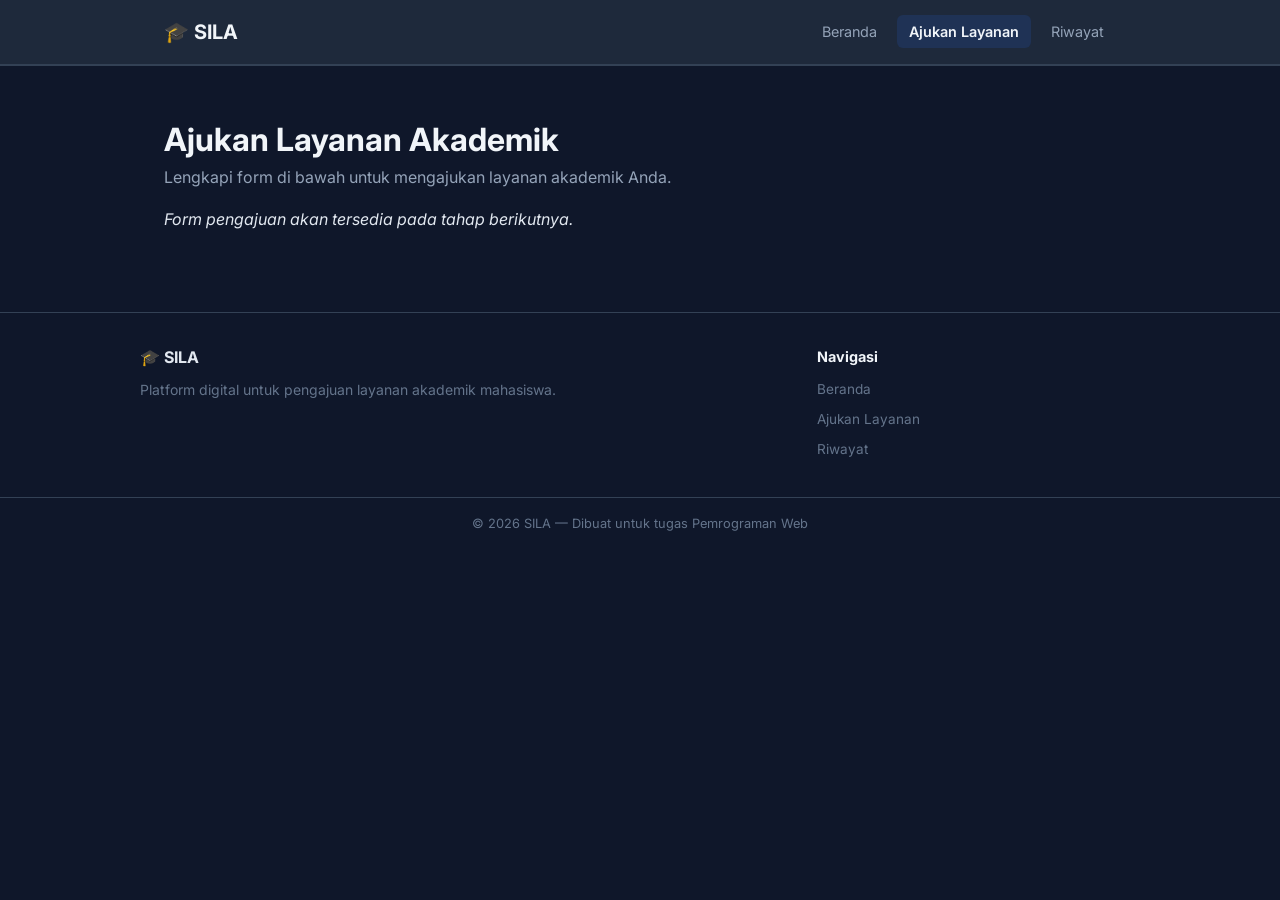
==== layanan.html @ 4f469536 "Setup Awal: Menambahkan file HTML dan CSS. M07" ====
<!DOCTYPE html>
<html lang="id">

<head>
    <meta charset="UTF-8">
    <meta name="viewport" content="width=device-width, initial-scale=1.0">
    <title>Ajukan Layanan — SILA</title>
    <link rel="preconnect" href="https://fonts.googleapis.com">
    <link rel="preconnect" href="https://fonts.gstatic.com" crossorigin>
    <link href="https://fonts.googleapis.com/css2?family=Inter:wght@400;600;700&display=swap" rel="stylesheet">
    <link rel="stylesheet" href="css/style.css">
</head>

<body>

    <!-- HEADER & NAVIGASI -->
    <header class="navbar">
        <div class="container navbar-inner">
            <a href="index.html" class="logo">🎓 SILA</a>
            <input type="checkbox" id="navToggle" class="nav-toggle">
            <label for="navToggle" class="hamburger">
                <span></span>
                <span></span>
                <span></span>
            </label>
            <nav>
                <ul class="nav-menu">
                    <li><a href="index.html">Beranda</a></li>
                    <li><a href="layanan.html" class="active">Ajukan Layanan</a></li>
                    <li><a href="riwayat.html">Riwayat</a></li>
                </ul>
            </nav>
        </div>
    </header>

    <main>
        <section class="section">
            <div class="container">
                <h1>Ajukan Layanan Akademik</h1>
                <p class="section-desc">Lengkapi form di bawah untuk mengajukan layanan akademik Anda.</p>
                <p><em>Form pengajuan akan tersedia pada tahap berikutnya.</em></p>
            </div>
        </section>
    </main>

    <!-- FOOTER -->
    <footer class="footer">
        <div class="container footer-inner">
            <div>
                <strong>🎓 SILA</strong>
                <p>Platform digital untuk pengajuan layanan akademik mahasiswa.</p>
            </div>
            <div class="footer-nav">
                <h4>Navigasi</h4>
                <ul>
                    <li><a href="index.html">Beranda</a></li>
                    <li><a href="layanan.html">Ajukan Layanan</a></li>
                    <li><a href="riwayat.html">Riwayat</a></li>
                </ul>
            </div>
        </div>
        <div class="footer-bottom">
            <div class="container">
                <p>&copy; 2026 SILA — Dibuat untuk tugas Pemrograman Web</p>
            </div>
        </div>
    </footer>

</body>

</html>
---- css/style.css ----
/* ================================
   CSS DASAR — SILA
   ================================ */

* {
    margin: 0;
    padding: 0;
    box-sizing: border-box;
}

body {
    background-color: #0f172a;
    color: #e2e8f0;
}

h1,
h2,
h3 {
    color: #f1f5f9;
}

a {
    color: #60a5fa;
    text-decoration: none;
}

a:hover {
    color: #93c5fd;
}

hr {
    border: none;
    border-top: 1px solid #334155;
}


/* ================================
   CSS LANJUTAN — SILA
   ================================ */

body {
    font-family: 'Inter', sans-serif;
    font-size: 16px;
    line-height: 1.6;
}

h1 {
    font-size: 2rem;
    font-weight: 700;
}

h2 {
    font-size: 1.5rem;
    font-weight: 700;
    margin-bottom: 8px;
}

h3 {
    font-size: 1.1rem;
    font-weight: 600;
    margin-bottom: 4px;
}

.section-desc {
    color: #94a3b8;
    margin-bottom: 16px;
}


/* ================================
   PAGE LAYOUT — SILA
   ================================ */

.container {
    max-width: 1000px;
    margin: 0 auto;
    padding: 0 24px;
}

.navbar {
    background-color: #1e293b;
    border-bottom: 1px solid #334155;
    padding: 16px 0;
}

.navbar-inner {
    display: flex;
    justify-content: space-between;
    align-items: center;
}

.logo {
    font-size: 1.25rem;
    font-weight: 700;
    color: #f1f5f9;
}

.hero {
    padding: 64px 0;
    text-align: center;
}

.hero h1 {
    font-size: 2.25rem;
    margin-bottom: 16px;
}

.hero p {
    color: #94a3b8;
    margin-bottom: 24px;
}

.hero-buttons {
    display: flex;
    justify-content: center;
    gap: 12px;
}

.btn {
    display: inline-block;
    padding: 12px 24px;
    border-radius: 8px;
    font-size: 0.9rem;
    font-weight: 600;
    transition: background-color 0.3s, color 0.3s, transform 0.2s;
}

.btn-primary {
    background-color: #2563eb;
    color: #fff;
}

.btn-primary:hover {
    background-color: #1d4ed8;
    color: #fff;
    transform: translateY(-2px);
}

.btn-outline {
    border: 1px solid #334155;
    color: #e2e8f0;
}

.btn-outline:hover {
    background-color: #1e293b;
    color: #f1f5f9;
    transform: translateY(-2px);
}

.section {
    padding: 48px 0;
    border-top: 1px solid #334155;
}

.cards-grid {
    display: grid;
    grid-template-columns: 1fr 1fr;
    gap: 16px;
    margin-top: 16px;
}

.card {
    background-color: #1e293b;
    border: 1px solid #334155;
    border-radius: 12px;
    padding: 20px;
    transition: border-color 0.3s, transform 0.2s;
}

.card:hover {
    border-color: #475569;
    transform: translateY(-2px);
}

.card p {
    color: #94a3b8;
    font-size: 0.9rem;
    margin-bottom: 8px;
}

.card-code {
    font-size: 0.75rem;
    font-weight: 600;
    color: #60a5fa;
    background-color: rgba(37, 99, 235, 0.1);
    padding: 2px 8px;
    border-radius: 4px;
}

.steps-grid {
    display: flex;
    gap: 16px;
    margin-top: 16px;
}

.step {
    flex: 1;
    text-align: center;
    background-color: #1e293b;
    border: 1px solid #334155;
    border-radius: 12px;
    padding: 24px 16px;
    transition: border-color 0.3s;
}

.step:hover {
    border-color: #475569;
}

.step-number {
    width: 40px;
    height: 40px;
    background-color: #2563eb;
    color: #fff;
    border-radius: 50%;
    display: flex;
    align-items: center;
    justify-content: center;
    font-weight: 700;
    margin: 0 auto 12px;
}

.step p {
    color: #94a3b8;
    font-size: 0.85rem;
}

.stats-grid {
    display: flex;
    gap: 16px;
}

.stat {
    flex: 1;
    text-align: center;
    background-color: #1e293b;
    border: 1px solid #334155;
    border-radius: 12px;
    padding: 24px;
}

.stat-number {
    font-size: 2rem;
    font-weight: 700;
    color: #60a5fa;
}

.stat-label {
    color: #94a3b8;
    font-size: 0.85rem;
    margin-top: 4px;
}

.footer {
    border-top: 1px solid #334155;
    margin-top: 32px;
}

.footer-inner {
    display: grid;
    grid-template-columns: 2fr 1fr;
    gap: 32px;
    padding: 32px 0;
}

.footer-inner p {
    color: #64748b;
    font-size: 0.875rem;
    margin-top: 8px;
}

.footer-inner h4 {
    color: #f1f5f9;
    margin-bottom: 8px;
    font-size: 0.9rem;
}

.footer-bottom {
    border-top: 1px solid #334155;
    padding: 16px 0;
    text-align: center;
}

.footer-bottom p {
    font-size: 0.8rem;
    color: #64748b;
}


/* ================================
   STRUKTUR NAVIGASI & MENU — SILA
   ================================ */

.nav-menu {
    list-style: none;
    display: flex;
    gap: 8px;
}

.nav-menu li a {
    color: #94a3b8;
    font-size: 0.9rem;
    padding: 8px 12px;
    border-radius: 6px;
    transition: color 0.3s, background-color 0.3s;
}

.nav-menu li a:hover {
    color: #f1f5f9;
    background-color: rgba(255, 255, 255, 0.05);
}

.nav-menu li a.active {
    color: #f1f5f9;
    font-weight: 600;
    background-color: rgba(37, 99, 235, 0.15);
}

.footer-nav ul {
    list-style: none;
}

.footer-nav ul li {
    margin-bottom: 4px;
}

.footer-nav ul li a {
    color: #64748b;
    font-size: 0.85rem;
    transition: color 0.3s;
}

.footer-nav ul li a:hover {
    color: #93c5fd;
}




/* ================================
   MEDIA QUERY & RESPONSIF — SILA
   ================================ */

/* --------------------------------
   Animasi CSS (@keyframes)
   Mendefinisikan gerakan bernama 'fadeIn':
   - from: posisi awal (tersembunyi, geser ke bawah)
   - to: posisi akhir (terlihat, posisi normal)
   -------------------------------- */
@keyframes fadeIn {
    from {
        opacity: 0;
        /* transparan penuh */
        transform: translateY(20px);
        /* geser 20px ke bawah */
    }

    to {
        opacity: 1;
        /* terlihat penuh */
        transform: translateY(0);
        /* posisi normal */
    }
}

/* Hero section mendapat animasi fadeIn selama 0.6 detik */
.hero {
    animation: fadeIn 0.6s ease;
}



/* --------------------------------
   Hamburger Menu Animasi
   Saat checkbox dicentang, 3 garis hamburger
   berubah menjadi tanda 'X' (close):
   - Garis ke-1: putar 45° ke bawah
   - Garis ke-2: hilang (opacity 0)
   - Garis ke-3: putar -45° ke atas
   -------------------------------- */

.nav-toggle {
    display: none;
    /* checkbox tersembunyi */
}

.hamburger {
    display: none;
    flex-direction: column;
    gap: 5px;
    cursor: pointer;
    padding: 4px;
}

.hamburger span {
    display: block;
    width: 24px;
    height: 3px;
    background-color: #f1f5f9;
    border-radius: 2px;
    transition: transform 0.3s, opacity 0.3s;
    /* animasi garis */
}

/* Garis-1: miring ke kanan membentuk '/' */
.nav-toggle:checked~label .hamburger span:nth-child(1) {
    transform: translateY(8px) rotate(45deg);
}

/* Garis-2: menghilang */
.nav-toggle:checked~label .hamburger span:nth-child(2) {
    opacity: 0;
}

/* Garis-3: miring ke kiri membentuk '\' */
.nav-toggle:checked~label .hamburger span:nth-child(3) {
    transform: translateY(-8px) rotate(-45deg);
}

/* --------------------------------
   Responsive: Tablet & Mobile (<= 768px)
   Semua grid/flex berubah ke 1 kolom/baris
   agar konten tidak terlalu sempit di layar kecil.
   -------------------------------- */
   
/* Tablet & Mobile */
@media (max-width: 768px) {
    .navbar-inner {
        flex-wrap: wrap;
    }

    .hamburger {
        display: flex;
        /* tampilkan hamburger */
    }

    nav {
        width: 100%;
        order: 3;
    }

    .nav-menu {
        display: none;
        flex-direction: column;
        gap: 0;
        width: 100%;
        padding: 8px 0;
        border-top: 1px solid #334155;
        margin-top: 12px;
    }

    .nav-menu li a {
        display: block;
        padding: 10px 0;
        border-radius: 0;
    }

    .nav-toggle:checked~nav .nav-menu {
        display: flex;
    }

    /* SAMBUNG DARI SINI */
    /* ================== */

    .nav-menu {
        gap: 4px;
    }

    /* Judul hero lebih kecil di mobile */
    .hero h1 {
        font-size: 1.5rem;
    }

    /* Tombol berubah jadi vertikal (kolom) */
    .hero-buttons {
        flex-direction: column;
        align-items: center;
    }

    /* Cards: dari 2 kolom → 1 kolom */
    .cards-grid {
        grid-template-columns: 1fr;
    }

    /* Steps & stats berubah ke arah vertikal */
    .steps-grid {
        flex-direction: column;
    }

    .stats-grid {
        flex-direction: column;
    }

    /* Footer: dari 2 kolom → 1 kolom */
    .footer-inner {
        grid-template-columns: 1fr;
        gap: 24px;
    }
}

/* --------------------------------
   Responsive: Layar Sangat Kecil (<= 480px)
   Untuk smartphone kecil:
   - Judul lebih kecil lagi
   - Tombol lebar penuh (100%)
   -------------------------------- */
/* Small Mobile */
@media (max-width: 480px) {
    .hero h1 {
        font-size: 1.25rem;
    }

    /* Tombol mengisi penuh lebar layar */
    .btn {
        width: 100%;
        text-align: center;
    }
}
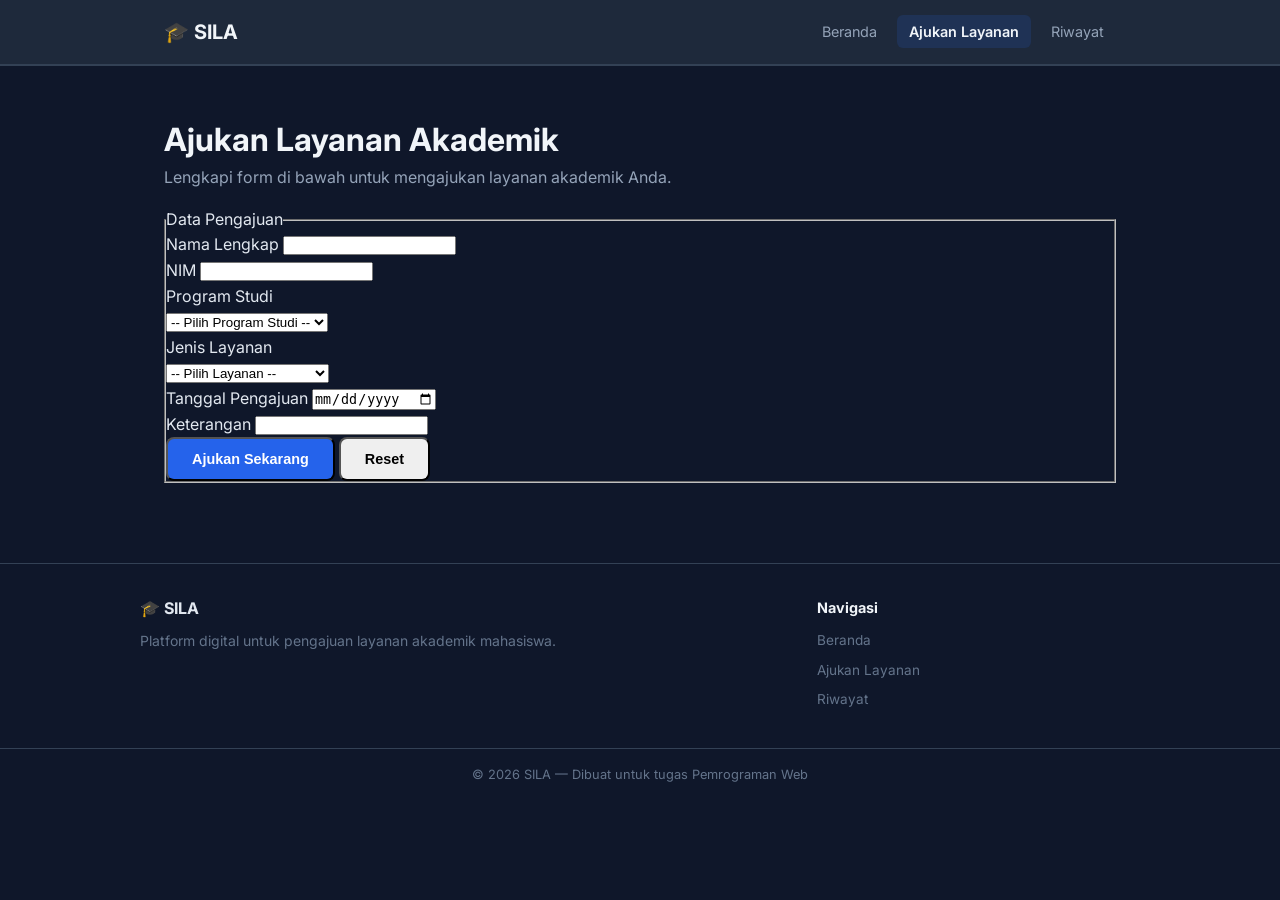
==== commit d469cd86: "Edit layanan.html (Tambah Form)" ====
--- a/layanan.html
+++ b/layanan.html
@@ -38,7 +38,77 @@
             <div class="container">
                 <h1>Ajukan Layanan Akademik</h1>
                 <p class="section-desc">Lengkapi form di bawah untuk mengajukan layanan akademik Anda.</p>
-                <p><em>Form pengajuan akan tersedia pada tahap berikutnya.</em></p>
+
+                <!-- Nama Lengkap, NIM, Prodi, Jenis Layanan, Tgl Pengajuan, Ket -->
+                <!-- AWAL FORM -->
+                <form action="#" target="_blank" method="post">
+                    <fieldset>
+                        <legend>Data Pengajuan</legend>
+
+                        <!-- Input Nama Lengkap -->
+                        <div class="form-group">
+                            <label for="nama">Nama Lengkap</label>
+                            <input type="text" id="nama">
+                        </div>
+                        
+                        <!-- NIM dan Prodi -->
+                        <div>
+                            <!-- NIM -->
+                            <div class="form-group">
+                                <label for="nim">NIM</label>
+                                <input type="text" id="nim">
+                            </div>
+                            <!-- Prodi -->
+                            <div class="form-group">
+                                <label for="prodi">Program Studi</label>
+                                <div>
+                                    <select name="prodi" id="prodi">
+                                        <option value="">-- Pilih Program Studi --</option>
+                                        <option value="Sistem Informasi">Sistem Informasi</option>
+                                        <option value="Teknik Informatika">Teknik Informatika</option>
+                                        <option value="Teknologi Informasi">Teknologi Informasi</option>
+                                        <option value="Manajemen">Manajemen</option>
+                                        <option value="Akuntansi">Akuntansi</option>
+                                    </select>
+                                </div>
+                            </div>
+                            
+                            <!-- Jenis Layanan dan Tgl Pengajuan -->
+                            <!-- Jenis Layanan -->
+                            <div class="form-group">
+                                <label for="jenis">Jenis Layanan</label>
+                                <div>
+                                    <select name="jenis" id="jenis">
+                                        <option value="">-- Pilih Layanan --</option>
+                                        <option value="SKA">SKA - Surat Aktif Kuliah</option>
+                                        <option value="CAK">CAK - Cuti Akademik</option>
+                                        <option value="TNM">TNM - Transkrip Nilai</option>
+                                        <option value="PDA">PDA - Perubahan Data</option>
+                                    </select>
+                                </div>
+                                
+                            </div>
+                            <!-- Tanggal -->
+                            <div class="form-group">
+                                <label for="tanggal">Tanggal Pengajuan</label>
+                                <input type="date" id="tanggal">
+                            </div>
+                            
+                            <!-- Keterangan -->
+                            <div class="form-group">
+                                <label for="keterangan">Keterangan</label>
+                                <input type="text" id="keterangan" name="keterangan">
+                            </div>
+
+                            <div class="form-action">
+                                <button type="submit" class="btn btn-primary">Ajukan Sekarang</button>
+                                <button type="reset" class="btn btn-secondary">Reset</button>
+                            </div>
+                        </div>
+                    </fieldset>
+                </form>
+                
+                <!-- AKHIR FORM -->
             </div>
         </section>
     </main>
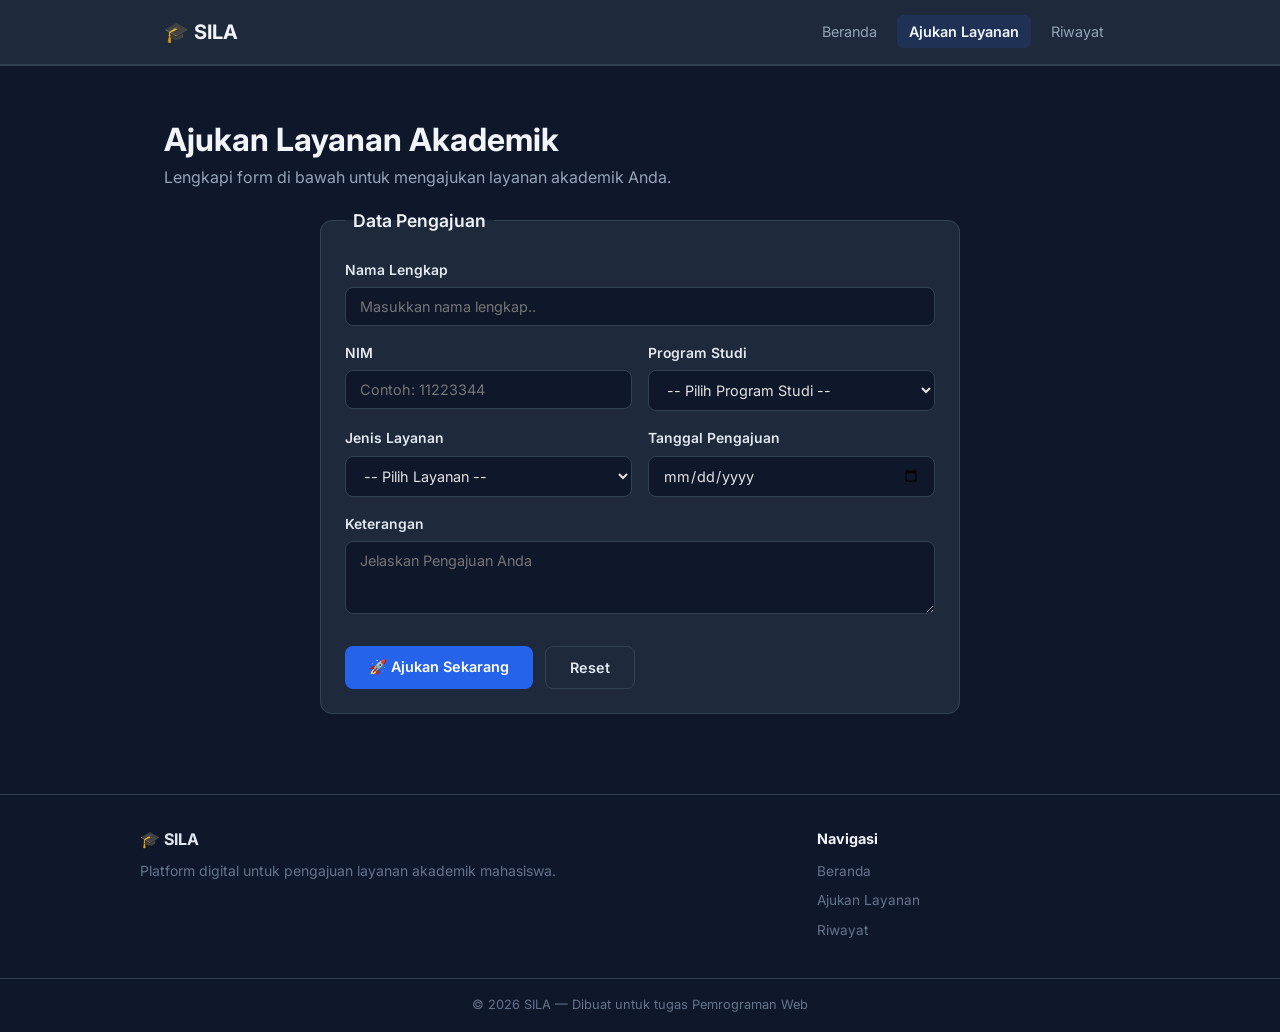
==== commit 7013f509: "Edit file layanan.html (forms dan styles)" ====
--- a/layanan.html
+++ b/layanan.html
@@ -41,68 +41,66 @@
 
                 <!-- Nama Lengkap, NIM, Prodi, Jenis Layanan, Tgl Pengajuan, Ket -->
                 <!-- AWAL FORM -->
-                <form action="#" target="_blank" method="post">
+                <form action="#" target="_blank" method="post" class="form-card">
                     <fieldset>
                         <legend>Data Pengajuan</legend>
 
                         <!-- Input Nama Lengkap -->
                         <div class="form-group">
                             <label for="nama">Nama Lengkap</label>
-                            <input type="text" id="nama">
+                            <input type="text" id="nama" required placeholder="Masukkan nama lengkap..">
                         </div>
                         
                         <!-- NIM dan Prodi -->
-                        <div>
+                        <div class="form-row">
                             <!-- NIM -->
                             <div class="form-group">
                                 <label for="nim">NIM</label>
-                                <input type="text" id="nim">
+                                <input type="text" id="nim" required placeholder="Contoh: 11223344">
                             </div>
                             <!-- Prodi -->
                             <div class="form-group">
                                 <label for="prodi">Program Studi</label>
-                                <div>
-                                    <select name="prodi" id="prodi">
-                                        <option value="">-- Pilih Program Studi --</option>
-                                        <option value="Sistem Informasi">Sistem Informasi</option>
-                                        <option value="Teknik Informatika">Teknik Informatika</option>
-                                        <option value="Teknologi Informasi">Teknologi Informasi</option>
-                                        <option value="Manajemen">Manajemen</option>
-                                        <option value="Akuntansi">Akuntansi</option>
-                                    </select>
-                                </div>
+                                <select name="prodi" id="prodi" required>
+                                    <option value="">-- Pilih Program Studi --</option>
+                                    <option value="Sistem Informasi">Sistem Informasi</option>
+                                    <option value="Teknik Informatika">Teknik Informatika</option>
+                                    <option value="Teknologi Informasi">Teknologi Informasi</option>
+                                    <option value="Manajemen">Manajemen</option>
+                                    <option value="Akuntansi">Akuntansi</option>
+                                </select>   
                             </div>
+                        </div>
                             
-                            <!-- Jenis Layanan dan Tgl Pengajuan -->
+                        <!-- Jenis Layanan dan Tgl Pengajuan -->
+                        <div class="form-row">
                             <!-- Jenis Layanan -->
                             <div class="form-group">
                                 <label for="jenis">Jenis Layanan</label>
-                                <div>
-                                    <select name="jenis" id="jenis">
-                                        <option value="">-- Pilih Layanan --</option>
-                                        <option value="SKA">SKA - Surat Aktif Kuliah</option>
-                                        <option value="CAK">CAK - Cuti Akademik</option>
-                                        <option value="TNM">TNM - Transkrip Nilai</option>
-                                        <option value="PDA">PDA - Perubahan Data</option>
-                                    </select>
-                                </div>
-                                
+                                <select name="jenis" id="jenis" required>
+                                    <option value="">-- Pilih Layanan --</option>
+                                    <option value="SKA">SKA - Surat Aktif Kuliah</option>
+                                    <option value="CAK">CAK - Cuti Akademik</option>
+                                    <option value="TNM">TNM - Transkrip Nilai</option>
+                                    <option value="PDA">PDA - Perubahan Data</option>
+                                </select>                               
                             </div>
                             <!-- Tanggal -->
                             <div class="form-group">
                                 <label for="tanggal">Tanggal Pengajuan</label>
-                                <input type="date" id="tanggal">
+                                <input type="date" id="tanggal" required>
                             </div>
+                        </div>
                             
                             <!-- Keterangan -->
                             <div class="form-group">
                                 <label for="keterangan">Keterangan</label>
-                                <input type="text" id="keterangan" name="keterangan">
+                                <textarea id="keterangan" name="keterangan" rows="3" placeholder="Jelaskan Pengajuan Anda"></textarea>
                             </div>
 
-                            <div class="form-action">
-                                <button type="submit" class="btn btn-primary">Ajukan Sekarang</button>
-                                <button type="reset" class="btn btn-secondary">Reset</button>
+                            <div class="form-actions">
+                                <button type="submit" class="btn btn-primary">🚀 Ajukan Sekarang</button>
+                                <button type="reset" class="btn btn-outline"> Reset</button>
                             </div>
                         </div>
                     </fieldset>
--- a/css/style.css
+++ b/css/style.css
@@ -515,4 +515,90 @@
         width: 100%;
         text-align: center;
     }
+}
+
+/* FORM - SILA */
+.form-card {
+    max-width: 640px;
+    /* lebar max form*/
+    margin: 0 auto;
+    /* tengah halaman */
+}
+
+fieldset {
+    border: 1px solid #334155;
+    border-radius: 12px;
+    padding: 24px;
+    background-color: #1e293b;
+}
+
+legend {
+    font-size: 1.1rem;
+    font-weight: 600;
+    color: #f1f5f9;
+    padding: 0 8px;
+}
+
+/* Form Group 
+1 kelompok 1 label + 1 input*/
+.form-group {
+    margin-bottom: 16px;
+}
+
+.form-group label {
+    display: block;
+    /* label mengambil satu baris penuh */
+    font-size: 0.87rem;
+    font-weight: 600;
+    color: #e2e8f0;
+    margin-bottom: 6px;
+    /* jarak lebel ke input */
+}
+
+/* Semua field lebar sama 100%, padding, warna gelap dan border tipis */
+.form-group input,
+.form-group select,
+.form-group textarea {
+    width: 100%;
+    /* lebar seukuran containernya 640px */
+    padding: 10px 14px;
+    background-color: #0f172a;
+    border: 1px solid #334155;
+    border-radius: 8px;
+    color: #e2e2e2;
+    font-size: 0.9rem;
+    font-family: inherit;
+    /* mengikuti font body */
+    outline: none;
+    transition: border-color 0.5s;
+}
+
+/* saat di klik (focus): border jadi warna biru terang */
+.form-group input:focus,
+.form-group select:focus,
+.form-group textarea:focus {
+    border-color: #1d4ed8;
+}
+
+.form-row {
+    display: grid;
+    grid-template-columns: 1fr 1fr;
+    gap: 16px;
+}
+
+.form-actions {
+    display: flex;
+    gap: 12px;
+    margin-top: 24px;
+}
+
+.form-actions .btn {
+    cursor: pointer;
+    border: none;
+    font-family: inherit;
+}
+
+.form-actions .btn-outline {
+    border: 1px solid #334155;
+    background: none;
 }
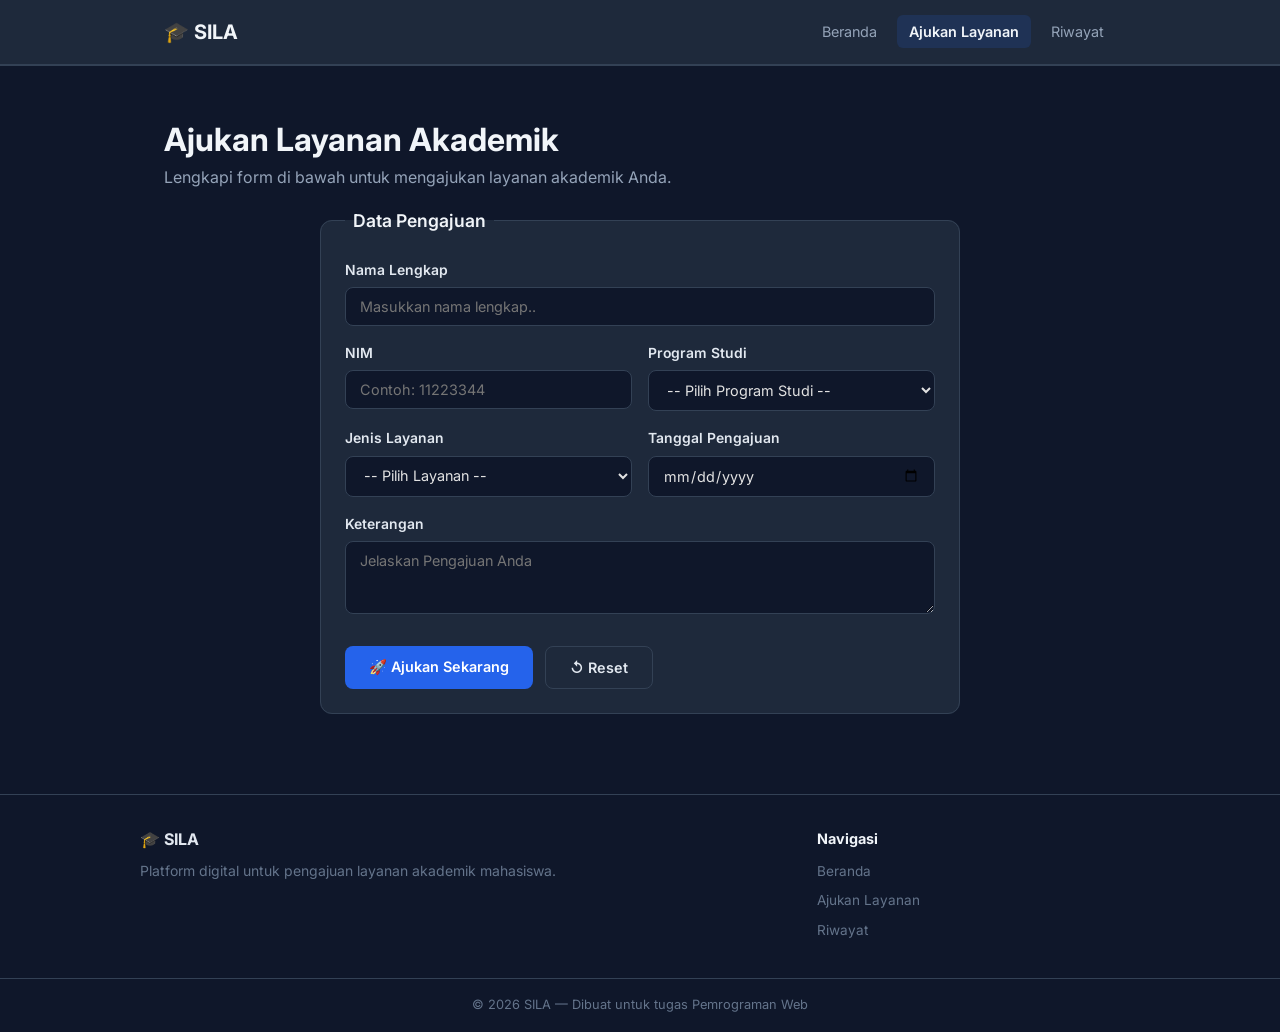
==== commit e470210d: "Tambah Table dan Edit CSS" ====
--- a/layanan.html
+++ b/layanan.html
@@ -100,7 +100,7 @@
 
                             <div class="form-actions">
                                 <button type="submit" class="btn btn-primary">🚀 Ajukan Sekarang</button>
-                                <button type="reset" class="btn btn-outline"> Reset</button>
+                                <button type="reset" class="btn btn-outline">↺ Reset</button>
                             </div>
                         </div>
                     </fieldset>
--- a/css/style.css
+++ b/css/style.css
@@ -601,4 +601,62 @@
 .form-actions .btn-outline {
     border: 1px solid #334155;
     background: none;
+}
+
+
+/*M11 - TABLES */
+
+.data-table {
+    width: 100%;
+    border-collapse: collapse;
+    margin-top: 16px;
+    min-width: 600px;
+}
+
+.data-table caption {
+    text-align: left;
+    font-size: 0.85rem;
+    color: #64748b;
+    margin-bottom: 12px;
+}
+
+.data-table th,
+.data-table td {
+    padding: 12px 16px;
+    text-align: left;
+    border-bottom: 1px solid #334155;
+    /* memberi garis bawah disetiap akhir baris */
+}
+
+/* Title */
+.data-table th {
+    background-color: #1e293b;
+    color: #f1f5f9;
+    font-size: 0.85rem;
+    font-weight: 600;
+    letter-spacing: 0.5px;
+}
+
+.data-table td {
+    color: #94a3b8;
+    font-size: 0.9rem;
+}
+
+/* Zebra Stripe */
+.data-table tbody tr:nth-child(even) {
+    background-color: rgba(30, 41, 59, 0.8);
+}
+
+/* Row Hover */
+.data-table tbody tr:hover {
+    background-color: #202e45;
+}
+
+/* RESPONSIVE TABLE */
+@media (max-width: 760px) {
+    .data-table {font-size: 0.8rem;}
+    .data-table th, 
+    .data-table td {
+        padding: 8px 10px;
+    }
 }
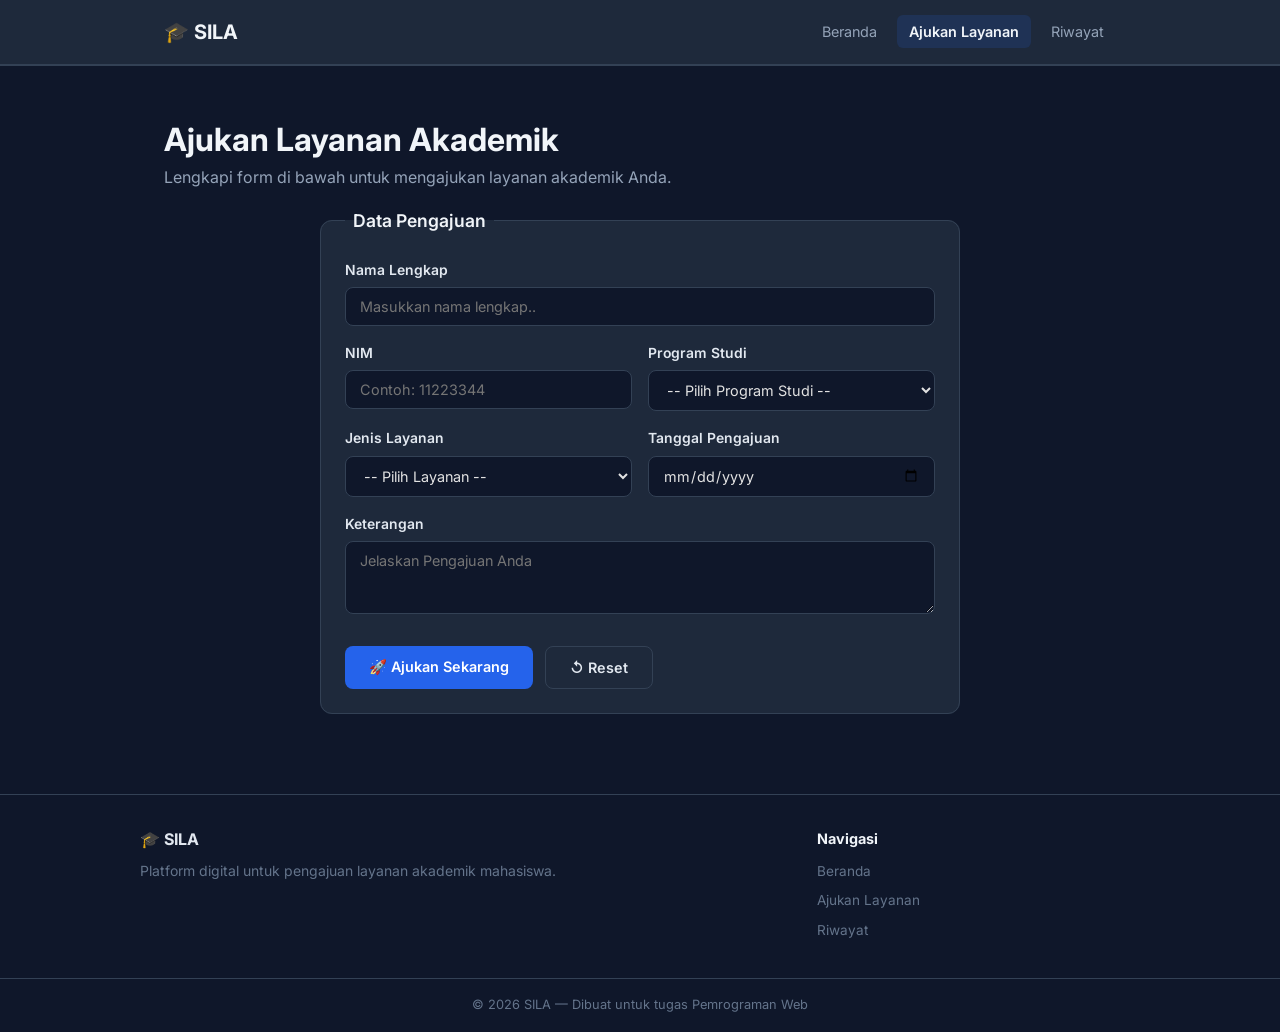
==== commit 49bc9122: "Menambah JS di M12" ====
--- a/layanan.html
+++ b/layanan.html
@@ -41,14 +41,15 @@
 
                 <!-- Nama Lengkap, NIM, Prodi, Jenis Layanan, Tgl Pengajuan, Ket -->
                 <!-- AWAL FORM -->
-                <form action="#" target="_blank" method="post" class="form-card">
+                <form action="#" method="post" class="form-card" onsubmit="return validasiForm()">
+                    <!-- onsubmit="return validasiForm()" ==> jika form ini di submit, maka jalankan validasiForm -->
                     <fieldset>
                         <legend>Data Pengajuan</legend>
 
                         <!-- Input Nama Lengkap -->
                         <div class="form-group">
                             <label for="nama">Nama Lengkap</label>
-                            <input type="text" id="nama" required placeholder="Masukkan nama lengkap..">
+                            <input type="text" id="nama" placeholder="Masukkan nama lengkap..">
                         </div>
                         
                         <!-- NIM dan Prodi -->
@@ -56,12 +57,12 @@
                             <!-- NIM -->
                             <div class="form-group">
                                 <label for="nim">NIM</label>
-                                <input type="text" id="nim" required placeholder="Contoh: 11223344">
+                                <input type="text" id="nim" placeholder="Contoh: 11223344">
                             </div>
                             <!-- Prodi -->
                             <div class="form-group">
                                 <label for="prodi">Program Studi</label>
-                                <select name="prodi" id="prodi" required>
+                                <select name="prodi" id="prodi">
                                     <option value="">-- Pilih Program Studi --</option>
                                     <option value="Sistem Informasi">Sistem Informasi</option>
                                     <option value="Teknik Informatika">Teknik Informatika</option>
@@ -77,7 +78,7 @@
                             <!-- Jenis Layanan -->
                             <div class="form-group">
                                 <label for="jenis">Jenis Layanan</label>
-                                <select name="jenis" id="jenis" required>
+                                <select name="jenis" id="layanan">
                                     <option value="">-- Pilih Layanan --</option>
                                     <option value="SKA">SKA - Surat Aktif Kuliah</option>
                                     <option value="CAK">CAK - Cuti Akademik</option>
@@ -88,7 +89,7 @@
                             <!-- Tanggal -->
                             <div class="form-group">
                                 <label for="tanggal">Tanggal Pengajuan</label>
-                                <input type="date" id="tanggal" required>
+                                <input type="date" id="tanggal">
                             </div>
                         </div>
                             
@@ -134,6 +135,8 @@
         </div>
     </footer>
 
+    <script src="js/script.js"></script>
+
 </body>
 
 </html>
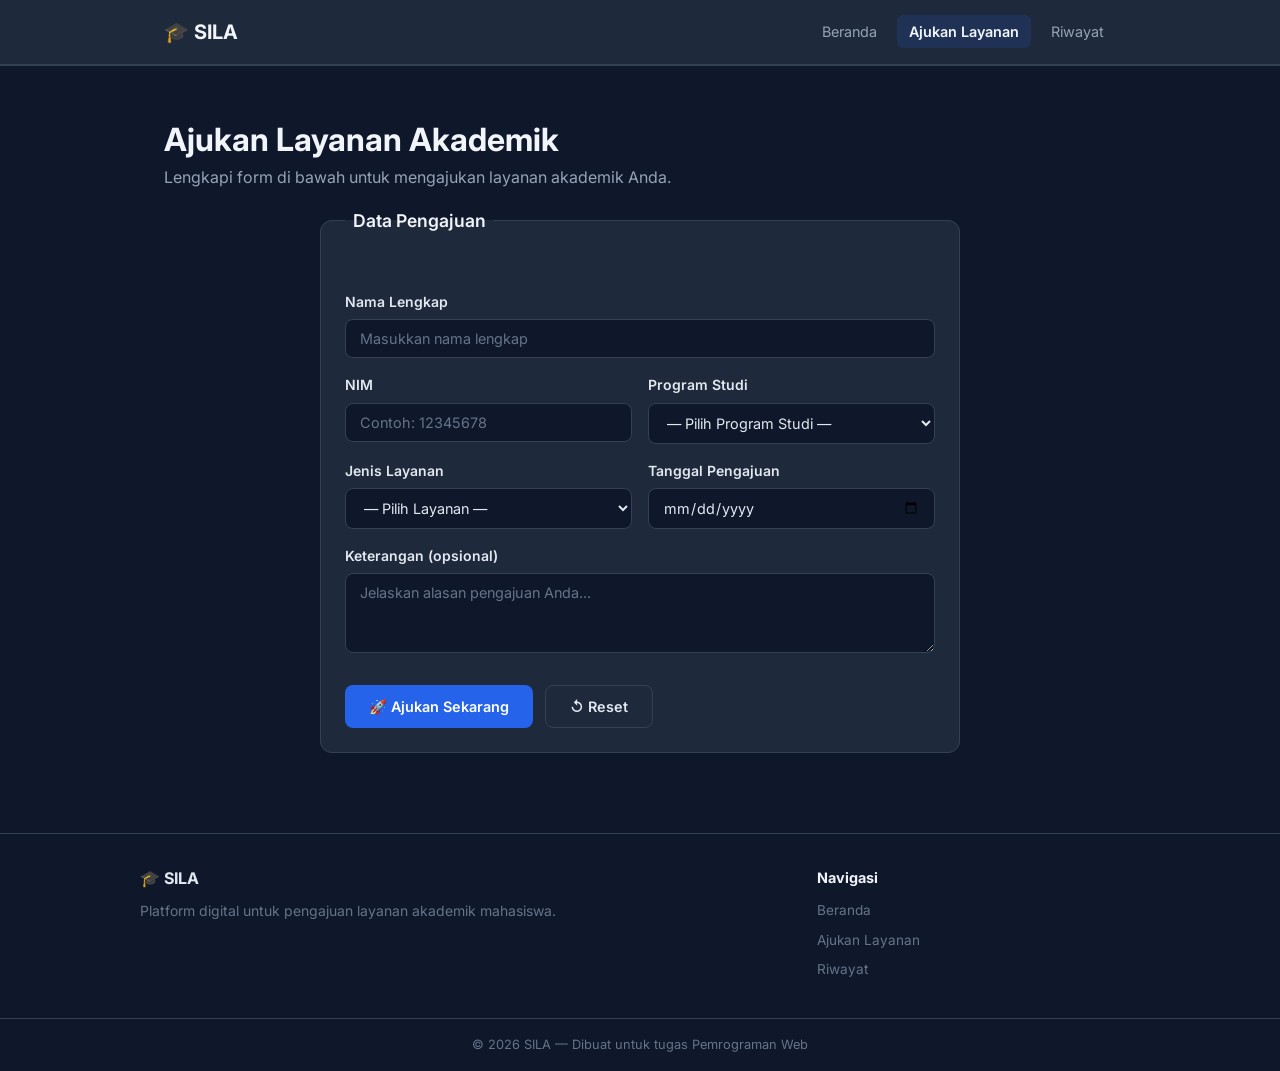
==== commit c4d65021: "Menambah JS di M13" ====
--- a/layanan.html
+++ b/layanan.html
@@ -13,7 +13,6 @@
 
 <body>
 
-    <!-- HEADER & NAVIGASI -->
     <header class="navbar">
         <div class="container navbar-inner">
             <a href="index.html" class="logo">🎓 SILA</a>
@@ -39,80 +38,67 @@
                 <h1>Ajukan Layanan Akademik</h1>
                 <p class="section-desc">Lengkapi form di bawah untuk mengajukan layanan akademik Anda.</p>
 
-                <!-- Nama Lengkap, NIM, Prodi, Jenis Layanan, Tgl Pengajuan, Ket -->
-                <!-- AWAL FORM -->
-                <form action="#" method="post" class="form-card" onsubmit="return validasiForm()">
-                    <!-- onsubmit="return validasiForm()" ==> jika form ini di submit, maka jalankan validasiForm -->
+                <form id="formPengajuan" class="form-card">
                     <fieldset>
                         <legend>Data Pengajuan</legend>
 
-                        <!-- Input Nama Lengkap -->
+                        <p id="formError" class="form-error"></p>
+
                         <div class="form-group">
                             <label for="nama">Nama Lengkap</label>
-                            <input type="text" id="nama" placeholder="Masukkan nama lengkap..">
+                            <input type="text" id="nama" name="nama" placeholder="Masukkan nama lengkap">
                         </div>
-                        
-                        <!-- NIM dan Prodi -->
+
                         <div class="form-row">
-                            <!-- NIM -->
                             <div class="form-group">
                                 <label for="nim">NIM</label>
-                                <input type="text" id="nim" placeholder="Contoh: 11223344">
+                                <input type="text" id="nim" name="nim" placeholder="Contoh: 12345678" maxlength="8">
                             </div>
-                            <!-- Prodi -->
                             <div class="form-group">
                                 <label for="prodi">Program Studi</label>
-                                <select name="prodi" id="prodi">
-                                    <option value="">-- Pilih Program Studi --</option>
+                                <select id="prodi" name="prodi">
+                                    <option value="">— Pilih Program Studi —</option>
                                     <option value="Sistem Informasi">Sistem Informasi</option>
                                     <option value="Teknik Informatika">Teknik Informatika</option>
-                                    <option value="Teknologi Informasi">Teknologi Informasi</option>
                                     <option value="Manajemen">Manajemen</option>
                                     <option value="Akuntansi">Akuntansi</option>
-                                </select>   
+                                </select>
                             </div>
                         </div>
-                            
-                        <!-- Jenis Layanan dan Tgl Pengajuan -->
+
                         <div class="form-row">
-                            <!-- Jenis Layanan -->
                             <div class="form-group">
-                                <label for="jenis">Jenis Layanan</label>
-                                <select name="jenis" id="layanan">
-                                    <option value="">-- Pilih Layanan --</option>
-                                    <option value="SKA">SKA - Surat Aktif Kuliah</option>
-                                    <option value="CAK">CAK - Cuti Akademik</option>
-                                    <option value="TNM">TNM - Transkrip Nilai</option>
-                                    <option value="PDA">PDA - Perubahan Data</option>
-                                </select>                               
+                                <label for="layanan">Jenis Layanan</label>
+                                <select id="layanan" name="layanan">
+                                    <option value="">— Pilih Layanan —</option>
+                                    <option value="SKA">SKA — Surat Aktif Kuliah</option>
+                                    <option value="CAK">CAK — Cuti Akademik</option>
+                                    <option value="TNM">TNM — Transkrip Nilai</option>
+                                    <option value="PDA">PDA — Perubahan Data</option>
+                                </select>
                             </div>
-                            <!-- Tanggal -->
                             <div class="form-group">
                                 <label for="tanggal">Tanggal Pengajuan</label>
-                                <input type="date" id="tanggal">
+                                <input type="date" id="tanggal" name="tanggal">
                             </div>
                         </div>
-                            
-                            <!-- Keterangan -->
-                            <div class="form-group">
-                                <label for="keterangan">Keterangan</label>
-                                <textarea id="keterangan" name="keterangan" rows="3" placeholder="Jelaskan Pengajuan Anda"></textarea>
-                            </div>
 
-                            <div class="form-actions">
-                                <button type="submit" class="btn btn-primary">🚀 Ajukan Sekarang</button>
-                                <button type="reset" class="btn btn-outline">↺ Reset</button>
-                            </div>
+                        <div class="form-group">
+                            <label for="keterangan">Keterangan (opsional)</label>
+                            <textarea id="keterangan" name="keterangan" rows="3"
+                                placeholder="Jelaskan alasan pengajuan Anda..."></textarea>
+                        </div>
+
+                        <div class="form-actions">
+                            <button type="submit" class="btn btn-primary">🚀 Ajukan Sekarang</button>
+                            <button type="reset" class="btn btn-outline">↺ Reset</button>
                         </div>
                     </fieldset>
                 </form>
-                
-                <!-- AKHIR FORM -->
             </div>
         </section>
     </main>
 
-    <!-- FOOTER -->
     <footer class="footer">
         <div class="container footer-inner">
             <div>
--- a/css/style.css
+++ b/css/style.css
@@ -335,53 +335,32 @@
 }
 
 
-
-
 /* ================================
    MEDIA QUERY & RESPONSIF — SILA
    ================================ */
 
-/* --------------------------------
-   Animasi CSS (@keyframes)
-   Mendefinisikan gerakan bernama 'fadeIn':
-   - from: posisi awal (tersembunyi, geser ke bawah)
-   - to: posisi akhir (terlihat, posisi normal)
-   -------------------------------- */
+/* Animasi */
 @keyframes fadeIn {
     from {
         opacity: 0;
-        /* transparan penuh */
         transform: translateY(20px);
-        /* geser 20px ke bawah */
     }
 
     to {
         opacity: 1;
-        /* terlihat penuh */
         transform: translateY(0);
-        /* posisi normal */
-    }
-}
-
-/* Hero section mendapat animasi fadeIn selama 0.6 detik */
+    }
+}
+
 .hero {
     animation: fadeIn 0.6s ease;
 }
 
 
 
-/* --------------------------------
-   Hamburger Menu Animasi
-   Saat checkbox dicentang, 3 garis hamburger
-   berubah menjadi tanda 'X' (close):
-   - Garis ke-1: putar 45° ke bawah
-   - Garis ke-2: hilang (opacity 0)
-   - Garis ke-3: putar -45° ke atas
-   -------------------------------- */
-
+/* Hamburger */
 .nav-toggle {
     display: none;
-    /* checkbox tersembunyi */
 }
 
 .hamburger {
@@ -399,30 +378,20 @@
     background-color: #f1f5f9;
     border-radius: 2px;
     transition: transform 0.3s, opacity 0.3s;
-    /* animasi garis */
-}
-
-/* Garis-1: miring ke kanan membentuk '/' */
+}
+
 .nav-toggle:checked~label .hamburger span:nth-child(1) {
     transform: translateY(8px) rotate(45deg);
 }
 
-/* Garis-2: menghilang */
 .nav-toggle:checked~label .hamburger span:nth-child(2) {
     opacity: 0;
 }
 
-/* Garis-3: miring ke kiri membentuk '\' */
 .nav-toggle:checked~label .hamburger span:nth-child(3) {
     transform: translateY(-8px) rotate(-45deg);
 }
 
-/* --------------------------------
-   Responsive: Tablet & Mobile (<= 768px)
-   Semua grid/flex berubah ke 1 kolom/baris
-   agar konten tidak terlalu sempit di layar kecil.
-   -------------------------------- */
-   
 /* Tablet & Mobile */
 @media (max-width: 768px) {
     .navbar-inner {
@@ -431,7 +400,6 @@
 
     .hamburger {
         display: flex;
-        /* tampilkan hamburger */
     }
 
     nav {
@@ -459,30 +427,23 @@
         display: flex;
     }
 
-    /* SAMBUNG DARI SINI */
-    /* ================== */
-
     .nav-menu {
         gap: 4px;
     }
 
-    /* Judul hero lebih kecil di mobile */
     .hero h1 {
         font-size: 1.5rem;
     }
 
-    /* Tombol berubah jadi vertikal (kolom) */
     .hero-buttons {
         flex-direction: column;
         align-items: center;
     }
 
-    /* Cards: dari 2 kolom → 1 kolom */
     .cards-grid {
         grid-template-columns: 1fr;
     }
 
-    /* Steps & stats berubah ke arah vertikal */
     .steps-grid {
         flex-direction: column;
     }
@@ -491,38 +452,36 @@
         flex-direction: column;
     }
 
-    /* Footer: dari 2 kolom → 1 kolom */
     .footer-inner {
         grid-template-columns: 1fr;
         gap: 24px;
     }
 }
 
-/* --------------------------------
-   Responsive: Layar Sangat Kecil (<= 480px)
-   Untuk smartphone kecil:
-   - Judul lebih kecil lagi
-   - Tombol lebar penuh (100%)
-   -------------------------------- */
 /* Small Mobile */
 @media (max-width: 480px) {
     .hero h1 {
         font-size: 1.25rem;
     }
 
-    /* Tombol mengisi penuh lebar layar */
     .btn {
         width: 100%;
         text-align: center;
     }
-}
-
-/* FORM - SILA */
+
+    .form-row {
+        grid-template-columns: 1fr;
+    }
+}
+
+
+/* ================================
+   FORMS — SILA
+   ================================ */
+
 .form-card {
     max-width: 640px;
-    /* lebar max form*/
     margin: 0 auto;
-    /* tengah halaman */
 }
 
 fieldset {
@@ -539,45 +498,51 @@
     padding: 0 8px;
 }
 
-/* Form Group 
-1 kelompok 1 label + 1 input*/
 .form-group {
     margin-bottom: 16px;
 }
 
 .form-group label {
     display: block;
-    /* label mengambil satu baris penuh */
-    font-size: 0.87rem;
+    font-size: 0.875rem;
     font-weight: 600;
     color: #e2e8f0;
     margin-bottom: 6px;
-    /* jarak lebel ke input */
-}
-
-/* Semua field lebar sama 100%, padding, warna gelap dan border tipis */
+}
+
 .form-group input,
 .form-group select,
 .form-group textarea {
     width: 100%;
-    /* lebar seukuran containernya 640px */
     padding: 10px 14px;
     background-color: #0f172a;
     border: 1px solid #334155;
     border-radius: 8px;
-    color: #e2e2e2;
+    color: #e2e8f0;
+    font-family: inherit;
     font-size: 0.9rem;
-    font-family: inherit;
-    /* mengikuti font body */
     outline: none;
-    transition: border-color 0.5s;
-}
-
-/* saat di klik (focus): border jadi warna biru terang */
+    transition: border-color 0.3s;
+}
+
 .form-group input:focus,
 .form-group select:focus,
 .form-group textarea:focus {
-    border-color: #1d4ed8;
+    border-color: #2563eb;
+}
+
+.form-group input::placeholder,
+.form-group textarea::placeholder {
+    color: #64748b;
+}
+
+.form-group select {
+    cursor: pointer;
+}
+
+.form-group textarea {
+    resize: vertical;
+    min-height: 80px;
 }
 
 .form-row {
@@ -604,7 +569,15 @@
 }
 
 
-/*M11 - TABLES */
+/* ================================
+   TABLES — SILA
+   ================================ */
+
+.table-responsive {
+    width: 100%;
+    overflow-x: auto;
+    -webkit-overflow-scrolling: touch;
+}
 
 .data-table {
     width: 100%;
@@ -625,15 +598,14 @@
     padding: 12px 16px;
     text-align: left;
     border-bottom: 1px solid #334155;
-    /* memberi garis bawah disetiap akhir baris */
-}
-
-/* Title */
+}
+
 .data-table th {
     background-color: #1e293b;
     color: #f1f5f9;
     font-size: 0.85rem;
     font-weight: 600;
+    text-transform: uppercase;
     letter-spacing: 0.5px;
 }
 
@@ -642,21 +614,127 @@
     font-size: 0.9rem;
 }
 
-/* Zebra Stripe */
+/* Zebra Stripes */
 .data-table tbody tr:nth-child(even) {
-    background-color: rgba(30, 41, 59, 0.8);
-}
-
-/* Row Hover */
+    background-color: rgba(30, 41, 59, 0.5);
+}
+
+/* Hover */
 .data-table tbody tr:hover {
-    background-color: #202e45;
-}
-
-/* RESPONSIVE TABLE */
-@media (max-width: 760px) {
-    .data-table {font-size: 0.8rem;}
-    .data-table th, 
+    background-color: #1e293b;
+}
+
+@media (max-width: 768px) {
+    .data-table {
+        font-size: 0.8rem;
+    }
+
+    .data-table th,
     .data-table td {
         padding: 8px 10px;
     }
+}
+
+
+/* ================================
+   JAVASCRIPT LANJUTAN — SILA
+   CSS untuk elemen dinamis yang dihasilkan
+   atau dikendalikan oleh JavaScript.
+   ================================ */
+
+/* --------------------------------
+   Form Error
+   Elemen untuk menampilkan pesan error
+   validasi form secara real-time (tanpa alert).
+   min-height: menjaga layout tidak melompat
+   saat pesan error muncul/hilang.
+   -------------------------------- */
+.form-error {
+    color: #f87171;
+    /* warna merah terang */
+    font-size: 0.875rem;
+    margin-bottom: 12px;
+    min-height: 20px;
+    /* tinggi minimum agar layout stabil */
+}
+
+/* --------------------------------
+   Toolbar
+   Baris atas tabel yang berisi teks info
+   (jumlah data) dan tombol aksi (hapus semua).
+   Menggunakan Flexbox dengan elemen berjauhan.
+   -------------------------------- */
+.toolbar {
+    display: flex;
+    justify-content: space-between;
+    /* kiri: info, kanan: tombol */
+    align-items: center;
+    margin-bottom: 16px;
+    color: #94a3b8;
+    font-size: 0.9rem;
+}
+
+/* --------------------------------
+   Empty State
+   Tampilan yang muncul saat tabel kosong
+   (belum ada data yang diinput).
+   -------------------------------- */
+.empty-state {
+    text-align: center;
+    padding: 48px 0;
+    color: #64748b;
+}
+
+.empty-state p {
+    font-size: 1.1rem;
+    margin-bottom: 16px;
+}
+
+/* --------------------------------
+   Tombol Edit & Hapus (Per Baris)
+   Tombol kecil yang muncul di setiap baris tabel,
+   dibuat oleh JavaScript secara dinamis.
+   .btn-edit  → border biru, teks biru
+   .btn-hapus → border merah, teks merah
+   Saat hover: background terisi warna penuh.
+   -------------------------------- */
+
+/* Tombol Edit: outline biru */
+.btn-edit {
+    background: none;
+    border: 1px solid #60a5fa;
+    /* biru muda */
+    color: #60a5fa;
+    padding: 4px 12px;
+    border-radius: 6px;
+    font-size: 0.8rem;
+    cursor: pointer;
+    transition: background-color 0.3s, color 0.3s;
+    margin-right: 4px;
+}
+
+/* Saat hover: background penuh biru, teks gelap */
+.btn-edit:hover {
+    background-color: #60a5fa;
+    color: #0f172a;
+    /* kontras teks di background biru */
+}
+
+/* Tombol Hapus: outline merah */
+.btn-hapus {
+    background: none;
+    border: 1px solid #f87171;
+    /* merah muda */
+    color: #f87171;
+    padding: 4px 12px;
+    border-radius: 6px;
+    font-size: 0.8rem;
+    cursor: pointer;
+    transition: background-color 0.3s, color 0.3s;
+}
+
+/* Saat hover: background penuh merah, teks gelap */
+.btn-hapus:hover {
+    background-color: #f87171;
+    color: #0f172a;
 }
